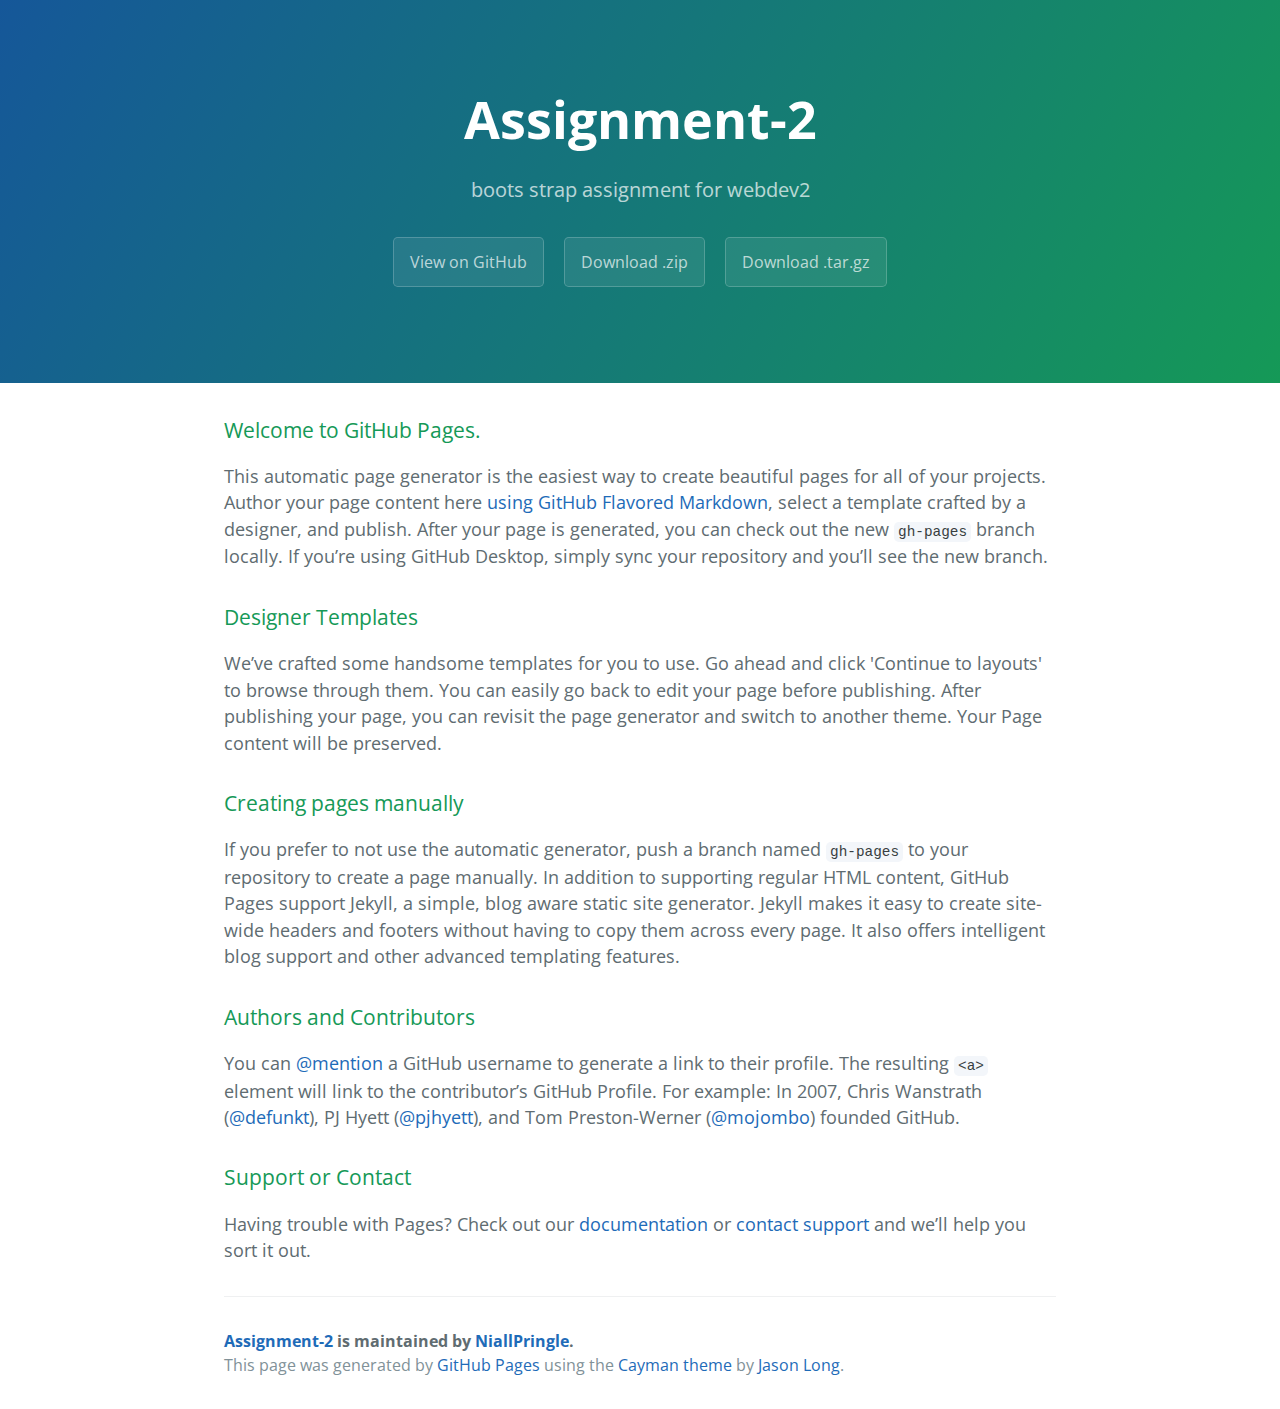
==== index.html @ 3266237b "Create gh-pages branch via GitHub" ====
<!DOCTYPE html>
<html lang="en-us">
  <head>
    <meta charset="UTF-8">
    <title>Assignment-2 by NiallPringle</title>
    <meta name="viewport" content="width=device-width, initial-scale=1">
    <link rel="stylesheet" type="text/css" href="stylesheets/normalize.css" media="screen">
    <link href='https://fonts.googleapis.com/css?family=Open+Sans:400,700' rel='stylesheet' type='text/css'>
    <link rel="stylesheet" type="text/css" href="stylesheets/stylesheet.css" media="screen">
    <link rel="stylesheet" type="text/css" href="stylesheets/github-light.css" media="screen">
  </head>
  <body>
    <section class="page-header">
      <h1 class="project-name">Assignment-2</h1>
      <h2 class="project-tagline">boots strap assignment for webdev2</h2>
      <a href="https://github.com/NiallPringle/assignment-2" class="btn">View on GitHub</a>
      <a href="https://github.com/NiallPringle/assignment-2/zipball/master" class="btn">Download .zip</a>
      <a href="https://github.com/NiallPringle/assignment-2/tarball/master" class="btn">Download .tar.gz</a>
    </section>

    <section class="main-content">
      <h3>
<a id="welcome-to-github-pages" class="anchor" href="#welcome-to-github-pages" aria-hidden="true"><span aria-hidden="true" class="octicon octicon-link"></span></a>Welcome to GitHub Pages.</h3>

<p>This automatic page generator is the easiest way to create beautiful pages for all of your projects. Author your page content here <a href="https://guides.github.com/features/mastering-markdown/">using GitHub Flavored Markdown</a>, select a template crafted by a designer, and publish. After your page is generated, you can check out the new <code>gh-pages</code> branch locally. If you’re using GitHub Desktop, simply sync your repository and you’ll see the new branch.</p>

<h3>
<a id="designer-templates" class="anchor" href="#designer-templates" aria-hidden="true"><span aria-hidden="true" class="octicon octicon-link"></span></a>Designer Templates</h3>

<p>We’ve crafted some handsome templates for you to use. Go ahead and click 'Continue to layouts' to browse through them. You can easily go back to edit your page before publishing. After publishing your page, you can revisit the page generator and switch to another theme. Your Page content will be preserved.</p>

<h3>
<a id="creating-pages-manually" class="anchor" href="#creating-pages-manually" aria-hidden="true"><span aria-hidden="true" class="octicon octicon-link"></span></a>Creating pages manually</h3>

<p>If you prefer to not use the automatic generator, push a branch named <code>gh-pages</code> to your repository to create a page manually. In addition to supporting regular HTML content, GitHub Pages support Jekyll, a simple, blog aware static site generator. Jekyll makes it easy to create site-wide headers and footers without having to copy them across every page. It also offers intelligent blog support and other advanced templating features.</p>

<h3>
<a id="authors-and-contributors" class="anchor" href="#authors-and-contributors" aria-hidden="true"><span aria-hidden="true" class="octicon octicon-link"></span></a>Authors and Contributors</h3>

<p>You can <a href="https://help.github.com/articles/basic-writing-and-formatting-syntax/#mentioning-users-and-teams" class="user-mention">@mention</a> a GitHub username to generate a link to their profile. The resulting <code>&lt;a&gt;</code> element will link to the contributor’s GitHub Profile. For example: In 2007, Chris Wanstrath (<a href="https://github.com/defunkt" class="user-mention">@defunkt</a>), PJ Hyett (<a href="https://github.com/pjhyett" class="user-mention">@pjhyett</a>), and Tom Preston-Werner (<a href="https://github.com/mojombo" class="user-mention">@mojombo</a>) founded GitHub.</p>

<h3>
<a id="support-or-contact" class="anchor" href="#support-or-contact" aria-hidden="true"><span aria-hidden="true" class="octicon octicon-link"></span></a>Support or Contact</h3>

<p>Having trouble with Pages? Check out our <a href="https://help.github.com/pages">documentation</a> or <a href="https://github.com/contact">contact support</a> and we’ll help you sort it out.</p>

      <footer class="site-footer">
        <span class="site-footer-owner"><a href="https://github.com/NiallPringle/assignment-2">Assignment-2</a> is maintained by <a href="https://github.com/NiallPringle">NiallPringle</a>.</span>

        <span class="site-footer-credits">This page was generated by <a href="https://pages.github.com">GitHub Pages</a> using the <a href="https://github.com/jasonlong/cayman-theme">Cayman theme</a> by <a href="https://twitter.com/jasonlong">Jason Long</a>.</span>
      </footer>

    </section>

  
  </body>
</html>
---- stylesheets/stylesheet.css ----
* {
  box-sizing: border-box; }

body {
  padding: 0;
  margin: 0;
  font-family: "Open Sans", "Helvetica Neue", Helvetica, Arial, sans-serif;
  font-size: 16px;
  line-height: 1.5;
  color: #606c71; }

a {
  color: #1e6bb8;
  text-decoration: none; }
  a:hover {
    text-decoration: underline; }

.btn {
  display: inline-block;
  margin-bottom: 1rem;
  color: rgba(255, 255, 255, 0.7);
  background-color: rgba(255, 255, 255, 0.08);
  border-color: rgba(255, 255, 255, 0.2);
  border-style: solid;
  border-width: 1px;
  border-radius: 0.3rem;
  transition: color 0.2s, background-color 0.2s, border-color 0.2s; }
  .btn + .btn {
    margin-left: 1rem; }

.btn:hover {
  color: rgba(255, 255, 255, 0.8);
  text-decoration: none;
  background-color: rgba(255, 255, 255, 0.2);
  border-color: rgba(255, 255, 255, 0.3); }

@media screen and (min-width: 64em) {
  .btn {
    padding: 0.75rem 1rem; } }

@media screen and (min-width: 42em) and (max-width: 64em) {
  .btn {
    padding: 0.6rem 0.9rem;
    font-size: 0.9rem; } }

@media screen and (max-width: 42em) {
  .btn {
    display: block;
    width: 100%;
    padding: 0.75rem;
    font-size: 0.9rem; }
    .btn + .btn {
      margin-top: 1rem;
      margin-left: 0; } }

.page-header {
  color: #fff;
  text-align: center;
  background-color: #159957;
  background-image: linear-gradient(120deg, #155799, #159957); }

@media screen and (min-width: 64em) {
  .page-header {
    padding: 5rem 6rem; } }

@media screen and (min-width: 42em) and (max-width: 64em) {
  .page-header {
    padding: 3rem 4rem; } }

@media screen and (max-width: 42em) {
  .page-header {
    padding: 2rem 1rem; } }

.project-name {
  margin-top: 0;
  margin-bottom: 0.1rem; }

@media screen and (min-width: 64em) {
  .project-name {
    font-size: 3.25rem; } }

@media screen and (min-width: 42em) and (max-width: 64em) {
  .project-name {
    font-size: 2.25rem; } }

@media screen and (max-width: 42em) {
  .project-name {
    font-size: 1.75rem; } }

.project-tagline {
  margin-bottom: 2rem;
  font-weight: normal;
  opacity: 0.7; }

@media screen and (min-width: 64em) {
  .project-tagline {
    font-size: 1.25rem; } }

@media screen and (min-width: 42em) and (max-width: 64em) {
  .project-tagline {
    font-size: 1.15rem; } }

@media screen and (max-width: 42em) {
  .project-tagline {
    font-size: 1rem; } }

.main-content :first-child {
  margin-top: 0; }
.main-content img {
  max-width: 100%; }
.main-content h1, .main-content h2, .main-content h3, .main-content h4, .main-content h5, .main-content h6 {
  margin-top: 2rem;
  margin-bottom: 1rem;
  font-weight: normal;
  color: #159957; }
.main-content p {
  margin-bottom: 1em; }
.main-content code {
  padding: 2px 4px;
  font-family: Consolas, "Liberation Mono", Menlo, Courier, monospace;
  font-size: 0.9rem;
  color: #383e41;
  background-color: #f3f6fa;
  border-radius: 0.3rem; }
.main-content pre {
  padding: 0.8rem;
  margin-top: 0;
  margin-bottom: 1rem;
  font: 1rem Consolas, "Liberation Mono", Menlo, Courier, monospace;
  color: #567482;
  word-wrap: normal;
  background-color: #f3f6fa;
  border: solid 1px #dce6f0;
  border-radius: 0.3rem; }
  .main-content pre > code {
    padding: 0;
    margin: 0;
    font-size: 0.9rem;
    color: #567482;
    word-break: normal;
    white-space: pre;
    background: transparent;
    border: 0; }
.main-content .highlight {
  margin-bottom: 1rem; }
  .main-content .highlight pre {
    margin-bottom: 0;
    word-break: normal; }
.main-content .highlight pre, .main-content pre {
  padding: 0.8rem;
  overflow: auto;
  font-size: 0.9rem;
  line-height: 1.45;
  border-radius: 0.3rem; }
.main-content pre code, .main-content pre tt {
  display: inline;
  max-width: initial;
  padding: 0;
  margin: 0;
  overflow: initial;
  line-height: inherit;
  word-wrap: normal;
  background-color: transparent;
  border: 0; }
  .main-content pre code:before, .main-content pre code:after, .main-content pre tt:before, .main-content pre tt:after {
    content: normal; }
.main-content ul, .main-content ol {
  margin-top: 0; }
.main-content blockquote {
  padding: 0 1rem;
  margin-left: 0;
  color: #819198;
  border-left: 0.3rem solid #dce6f0; }
  .main-content blockquote > :first-child {
    margin-top: 0; }
  .main-content blockquote > :last-child {
    margin-bottom: 0; }
.main-content table {
  display: block;
  width: 100%;
  overflow: auto;
  word-break: normal;
  word-break: keep-all; }
  .main-content table th {
    font-weight: bold; }
  .main-content table th, .main-content table td {
    padding: 0.5rem 1rem;
    border: 1px solid #e9ebec; }
.main-content dl {
  padding: 0; }
  .main-content dl dt {
    padding: 0;
    margin-top: 1rem;
    font-size: 1rem;
    font-weight: bold; }
  .main-content dl dd {
    padding: 0;
    margin-bottom: 1rem; }
.main-content hr {
  height: 2px;
  padding: 0;
  margin: 1rem 0;
  background-color: #eff0f1;
  border: 0; }

@media screen and (min-width: 64em) {
  .main-content {
    max-width: 64rem;
    padding: 2rem 6rem;
    margin: 0 auto;
    font-size: 1.1rem; } }

@media screen and (min-width: 42em) and (max-width: 64em) {
  .main-content {
    padding: 2rem 4rem;
    font-size: 1.1rem; } }

@media screen and (max-width: 42em) {
  .main-content {
    padding: 2rem 1rem;
    font-size: 1rem; } }

.site-footer {
  padding-top: 2rem;
  margin-top: 2rem;
  border-top: solid 1px #eff0f1; }

.site-footer-owner {
  display: block;
  font-weight: bold; }

.site-footer-credits {
  color: #819198; }

@media screen and (min-width: 64em) {
  .site-footer {
    font-size: 1rem; } }

@media screen and (min-width: 42em) and (max-width: 64em) {
  .site-footer {
    font-size: 1rem; } }

@media screen and (max-width: 42em) {
  .site-footer {
    font-size: 0.9rem; } }
---- stylesheets/github-light.css ----
/*
The MIT License (MIT)

Copyright (c) 2015 GitHub, Inc.

Permission is hereby granted, free of charge, to any person obtaining a copy
of this software and associated documentation files (the "Software"), to deal
in the Software without restriction, including without limitation the rights
to use, copy, modify, merge, publish, distribute, sublicense, and/or sell
copies of the Software, and to permit persons to whom the Software is
furnished to do so, subject to the following conditions:

The above copyright notice and this permission notice shall be included in all
copies or substantial portions of the Software.

THE SOFTWARE IS PROVIDED "AS IS", WITHOUT WARRANTY OF ANY KIND, EXPRESS OR
IMPLIED, INCLUDING BUT NOT LIMITED TO THE WARRANTIES OF MERCHANTABILITY,
FITNESS FOR A PARTICULAR PURPOSE AND NONINFRINGEMENT. IN NO EVENT SHALL THE
AUTHORS OR COPYRIGHT HOLDERS BE LIABLE FOR ANY CLAIM, DAMAGES OR OTHER
LIABILITY, WHETHER IN AN ACTION OF CONTRACT, TORT OR OTHERWISE, ARISING FROM,
OUT OF OR IN CONNECTION WITH THE SOFTWARE OR THE USE OR OTHER DEALINGS IN THE
SOFTWARE.

*/

.pl-c /* comment */ {
  color: #969896;
}

.pl-c1      /* constant, markup.raw, meta.diff.header, meta.module-reference, meta.property-name, support, support.constant, support.variable, variable.other.constant */,
.pl-s .pl-v /* string variable */ {
  color: #0086b3;
}

.pl-e  /* entity */,
.pl-en /* entity.name */ {
  color: #795da3;
}

.pl-s .pl-s1 /* string source */,
.pl-smi      /* storage.modifier.import, storage.modifier.package, storage.type.java, variable.other, variable.parameter.function */ {
  color: #333;
}

.pl-ent /* entity.name.tag */ {
  color: #63a35c;
}

.pl-k /* keyword, storage, storage.type */ {
  color: #a71d5d;
}

.pl-pds              /* punctuation.definition.string, string.regexp.character-class */,
.pl-s                /* string */,
.pl-s .pl-pse .pl-s1 /* string punctuation.section.embedded source */,
.pl-sr               /* string.regexp */,
.pl-sr .pl-cce       /* string.regexp constant.character.escape */,
.pl-sr .pl-sra       /* string.regexp string.regexp.arbitrary-repitition */,
.pl-sr .pl-sre       /* string.regexp source.ruby.embedded */ {
  color: #183691;
}

.pl-v /* variable */ {
  color: #ed6a43;
}

.pl-id /* invalid.deprecated */ {
  color: #b52a1d;
}

.pl-ii /* invalid.illegal */ {
  background-color: #b52a1d;
  color: #f8f8f8;
}

.pl-sr .pl-cce /* string.regexp constant.character.escape */ {
  color: #63a35c;
  font-weight: bold;
}

.pl-ml /* markup.list */ {
  color: #693a17;
}

.pl-mh        /* markup.heading */,
.pl-mh .pl-en /* markup.heading entity.name */,
.pl-ms        /* meta.separator */ {
  color: #1d3e81;
  font-weight: bold;
}

.pl-mq /* markup.quote */ {
  color: #008080;
}

.pl-mi /* markup.italic */ {
  color: #333;
  font-style: italic;
}

.pl-mb /* markup.bold */ {
  color: #333;
  font-weight: bold;
}

.pl-md /* markup.deleted, meta.diff.header.from-file */ {
  background-color: #ffecec;
  color: #bd2c00;
}

.pl-mi1 /* markup.inserted, meta.diff.header.to-file */ {
  background-color: #eaffea;
  color: #55a532;
}

.pl-mdr /* meta.diff.range */ {
  color: #795da3;
  font-weight: bold;
}

.pl-mo /* meta.output */ {
  color: #1d3e81;
}
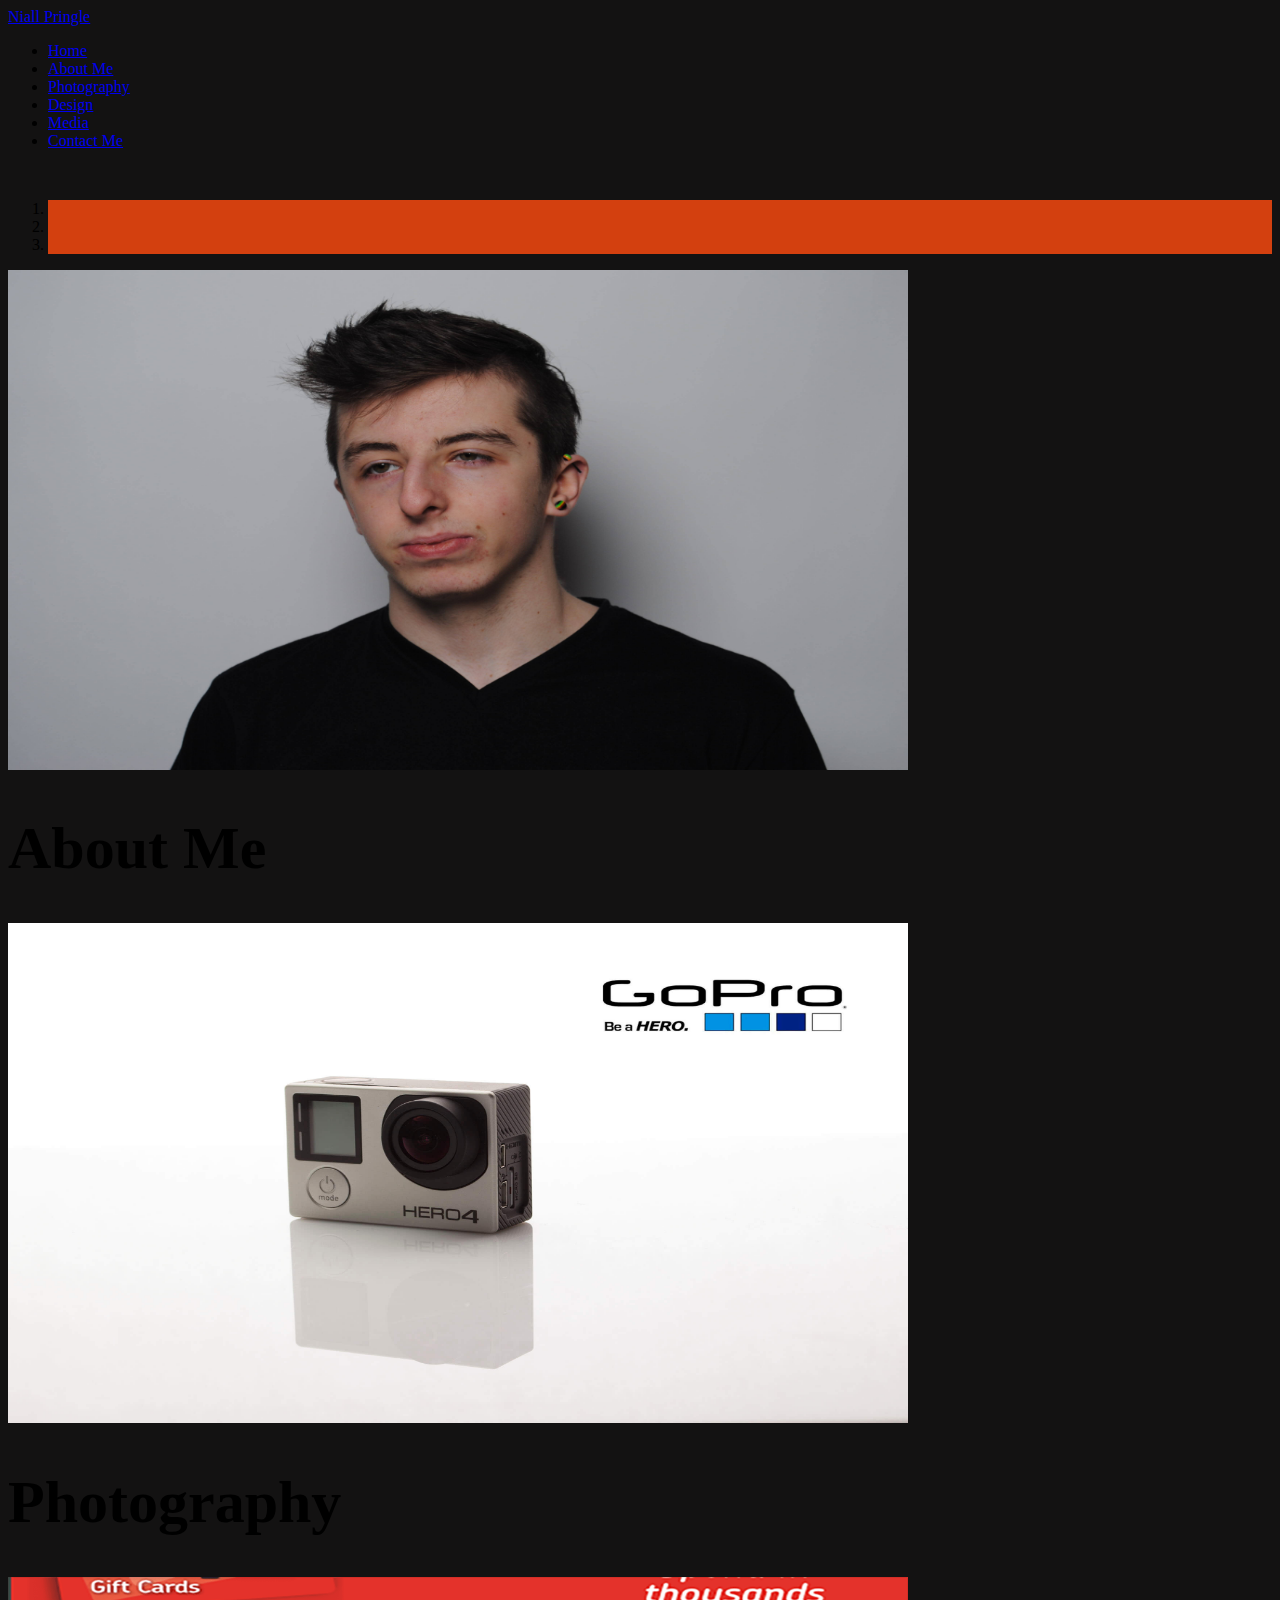
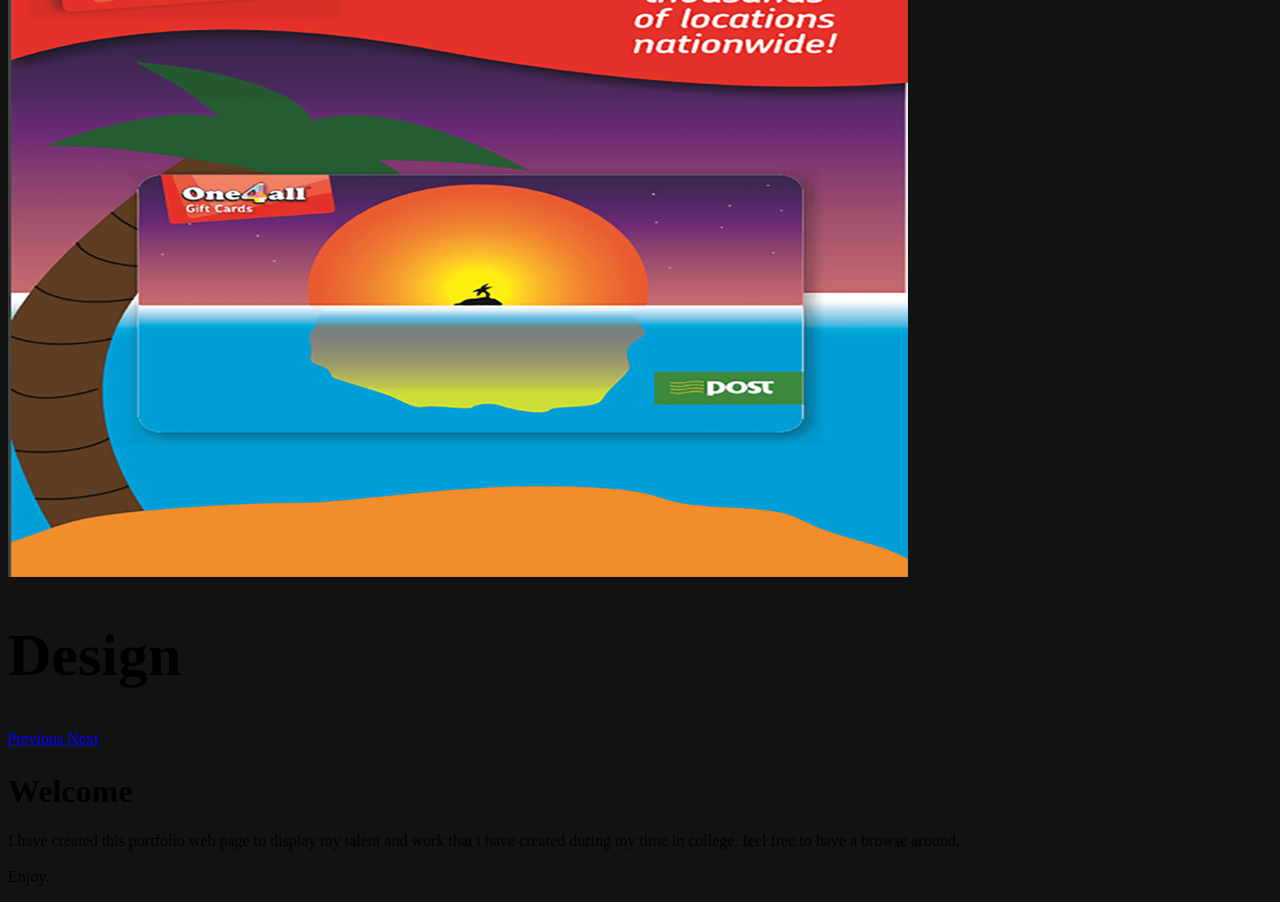
==== commit d1ac0818: "Added files via upload" ====
--- a/index.html
+++ b/index.html
@@ -1,57 +1,118 @@
-<!DOCTYPE html>
-<html lang="en-us">
-  <head>
-    <meta charset="UTF-8">
-    <title>Assignment-2 by NiallPringle</title>
-    <meta name="viewport" content="width=device-width, initial-scale=1">
-    <link rel="stylesheet" type="text/css" href="stylesheets/normalize.css" media="screen">
-    <link href='https://fonts.googleapis.com/css?family=Open+Sans:400,700' rel='stylesheet' type='text/css'>
-    <link rel="stylesheet" type="text/css" href="stylesheets/stylesheet.css" media="screen">
-    <link rel="stylesheet" type="text/css" href="stylesheets/github-light.css" media="screen">
-  </head>
-  <body>
-    <section class="page-header">
-      <h1 class="project-name">Assignment-2</h1>
-      <h2 class="project-tagline">boots strap assignment for webdev2</h2>
-      <a href="https://github.com/NiallPringle/assignment-2" class="btn">View on GitHub</a>
-      <a href="https://github.com/NiallPringle/assignment-2/zipball/master" class="btn">Download .zip</a>
-      <a href="https://github.com/NiallPringle/assignment-2/tarball/master" class="btn">Download .tar.gz</a>
-    </section>
-
-    <section class="main-content">
-      <h3>
-<a id="welcome-to-github-pages" class="anchor" href="#welcome-to-github-pages" aria-hidden="true"><span aria-hidden="true" class="octicon octicon-link"></span></a>Welcome to GitHub Pages.</h3>
-
-<p>This automatic page generator is the easiest way to create beautiful pages for all of your projects. Author your page content here <a href="https://guides.github.com/features/mastering-markdown/">using GitHub Flavored Markdown</a>, select a template crafted by a designer, and publish. After your page is generated, you can check out the new <code>gh-pages</code> branch locally. If you’re using GitHub Desktop, simply sync your repository and you’ll see the new branch.</p>
-
-<h3>
-<a id="designer-templates" class="anchor" href="#designer-templates" aria-hidden="true"><span aria-hidden="true" class="octicon octicon-link"></span></a>Designer Templates</h3>
-
-<p>We’ve crafted some handsome templates for you to use. Go ahead and click 'Continue to layouts' to browse through them. You can easily go back to edit your page before publishing. After publishing your page, you can revisit the page generator and switch to another theme. Your Page content will be preserved.</p>
-
-<h3>
-<a id="creating-pages-manually" class="anchor" href="#creating-pages-manually" aria-hidden="true"><span aria-hidden="true" class="octicon octicon-link"></span></a>Creating pages manually</h3>
-
-<p>If you prefer to not use the automatic generator, push a branch named <code>gh-pages</code> to your repository to create a page manually. In addition to supporting regular HTML content, GitHub Pages support Jekyll, a simple, blog aware static site generator. Jekyll makes it easy to create site-wide headers and footers without having to copy them across every page. It also offers intelligent blog support and other advanced templating features.</p>
-
-<h3>
-<a id="authors-and-contributors" class="anchor" href="#authors-and-contributors" aria-hidden="true"><span aria-hidden="true" class="octicon octicon-link"></span></a>Authors and Contributors</h3>
-
-<p>You can <a href="https://help.github.com/articles/basic-writing-and-formatting-syntax/#mentioning-users-and-teams" class="user-mention">@mention</a> a GitHub username to generate a link to their profile. The resulting <code>&lt;a&gt;</code> element will link to the contributor’s GitHub Profile. For example: In 2007, Chris Wanstrath (<a href="https://github.com/defunkt" class="user-mention">@defunkt</a>), PJ Hyett (<a href="https://github.com/pjhyett" class="user-mention">@pjhyett</a>), and Tom Preston-Werner (<a href="https://github.com/mojombo" class="user-mention">@mojombo</a>) founded GitHub.</p>
-
-<h3>
-<a id="support-or-contact" class="anchor" href="#support-or-contact" aria-hidden="true"><span aria-hidden="true" class="octicon octicon-link"></span></a>Support or Contact</h3>
-
-<p>Having trouble with Pages? Check out our <a href="https://help.github.com/pages">documentation</a> or <a href="https://github.com/contact">contact support</a> and we’ll help you sort it out.</p>
-
-      <footer class="site-footer">
-        <span class="site-footer-owner"><a href="https://github.com/NiallPringle/assignment-2">Assignment-2</a> is maintained by <a href="https://github.com/NiallPringle">NiallPringle</a>.</span>
-
-        <span class="site-footer-credits">This page was generated by <a href="https://pages.github.com">GitHub Pages</a> using the <a href="https://github.com/jasonlong/cayman-theme">Cayman theme</a> by <a href="https://twitter.com/jasonlong">Jason Long</a>.</span>
-      </footer>
-
-    </section>
-
-  
-  </body>
-</html>
+<!doctype html>
+<html>
+<head>
+<meta charset="utf-8">
+<title>My Portfolio</title>
+ <!-- Latest compiled and minified CSS -->
+<link rel="stylesheet" href="https://maxcdn.bootstrapcdn.com/bootstrap/3.3.6/css/bootstrap.min.css" integrity="sha384-1q8mTJOASx8j1Au+a5WDVnPi2lkFfwwEAa8hDDdjZlpLegxhjVME1fgjWPGmkzs7" crossorigin="anonymous">
+<link rel="stylesheet" type="text/css" href="stylesheet.css">
+</head>
+<body>
+	
+    	
+    <!-- Navigation -->
+    <nav class="navbar navbar-inverse navbar-fixed-top" role="navigation">
+        <div class="container">
+        	<nav class="navbar navbar-inverse">
+ 			 <div class="container-fluid">
+    		 <div class="navbar-header">
+      			<a class="navbar-brand" href="index.html">Niall Pringle</a>
+    		</div>
+    <ul class="nav navbar-nav">
+      <li class="active"><a href="index.html">Home</a></li>
+      <li><a href="about.html">About Me</a></li>
+      <li><a href="photo.html">Photography</a></li> 
+      <li><a href="design.html">Design</a></li> 
+      <li><a href="media.html">Media</a></li> 
+      <li><a href="contact.html">Contact Me</a></li> 
+    </ul>
+  </div>
+</nav>
+</div></nav>
+
+
+          
+<!-- Carousel -->
+
+  <br>
+  <div id="myCarousel" class="carousel slide" data-ride="carousel">
+    <!-- Indicators -->
+    <ol class="carousel-indicators">
+      <li data-target="#myCarousel" data-slide-to="0" class="active"></li>
+      <li data-target="#myCarousel" data-slide-to="1"></li>
+      <li data-target="#myCarousel" data-slide-to="2"></li>
+     
+    </ol>
+
+    <!-- Wrapper for slides -->
+    <div class="carousel-inner" role="listbox">
+
+      <div class="item active">
+        <img src="img/profile.JPG" alt="Chania" width="900"  height="500" style="margin:auto">
+        <div class="carousel-caption">
+          <h1>About Me</h1>
+         
+        </div>
+      </div>
+
+      <div class="item">
+        <img src="img/Product_shot.jpg" alt="Chania" width="900" height="500" style="margin:auto">
+        <div class="carousel-caption">
+          <h1>Photography</h1>
+        
+        </div>
+      </div>
+    
+      <div class="item">
+        <img src="img/design.PNG" alt="Flower"  width="900" height="600" style="margin:auto">
+        <div class="carousel-caption">
+          <h1>Design</h1>
+          
+        </div>
+      </div>
+
+    
+  
+    </div>
+
+    <!-- Left and right controls -->
+    <a class="left carousel-control" href="#myCarousel" role="button" data-slide="prev">
+      <span class="glyphicon glyphicon-chevron-left" aria-hidden="true"></span>
+      <span class="sr-only">Previous</span>
+    </a>
+    <a class="right carousel-control" href="#myCarousel" role="button" data-slide="next">
+      <span class="glyphicon glyphicon-chevron-right" aria-hidden="true"></span>
+      <span class="sr-only">Next</span>
+    </a>
+  </div>
+
+
+
+
+
+
+<!-- /.carousel -->
+
+<div class="container">
+  <div class="jumbotron">
+    <h1>Welcome</h1>
+    <p>I have created this portfolio web page to display my talent and work that i have created
+    during my time in college. feel free to have a browse around.<br>
+    <br> Enjoy.
+    
+    </p>
+  </div>
+</div>
+  
+    
+    
+    
+    
+    
+    
+		
+<!-- Latest compiled and minified JavaScript -->
+<script src="https://ajax.googleapis.com/ajax/libs/jquery/2.2.2/jquery.min.js"></script>
+<script src="https://maxcdn.bootstrapcdn.com/bootstrap/3.3.6/js/bootstrap.min.js" integrity="sha384-0mSbJDEHialfmuBBQP6A4Qrprq5OVfW37PRR3j5ELqxss1yVqOtnepnHVP9aJ7xS" crossorigin="anonymous"></script>
+</body>
+</html>
--- a/stylesheet.css
+++ b/stylesheet.css
@@ -0,0 +1,67 @@
+@charset "utf-8";
+/* CSS Document */
+
+body{
+	background-color:#131212
+	
+	
+}
+
+.navbar{
+	border:none;
+	height:9%;
+}
+
+
+
+.carousel{
+	
+	margin-bottom:2%;
+}
+	
+
+#myCarousel h1{
+
+font-size:60px;
+font-family:century gothic;
+
+}
+
+#myCarousel li{
+	background-color:#D3400F;
+	border-color:#D3400F;
+}
+
+#round img{
+	margin-left:100%;
+	margin-top:50%;
+	margin-bottom:10%;
+
+	
+}
+
+.row{
+	margin-top:10%;
+}
+
+.page-header{
+	color:#D3400F;
+}
+
+.embed-responsive{
+	margin-top:5%;
+	margin-bottom:5%;
+	}
+	
+	    .header {
+        color: #D3400F;
+        font-size: 30px;
+        padding: 10px;
+    }
+
+    .bigicon {
+        font-size: 35px;
+        color: #D3400F;
+    }
+	
+
